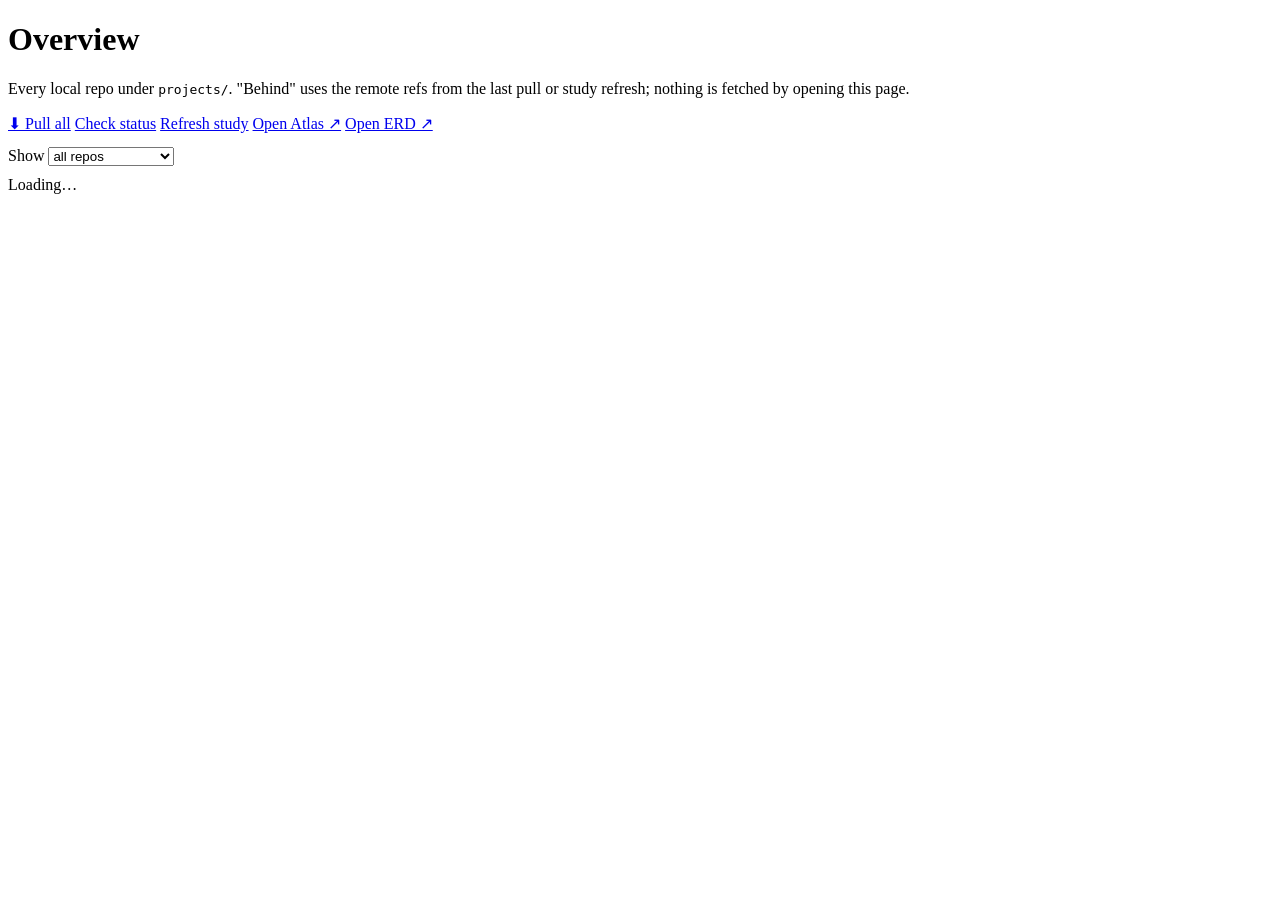
==== control/web/index.html @ 471382fb "added control center" ====
<!doctype html>
<html lang="en"><head>
<meta charset="utf-8"><meta name="viewport" content="width=device-width,initial-scale=1">
<title>UniPOS Control</title>
<link rel="stylesheet" href="/app.css"><script src="/app.js"></script>
</head><body>
<main>
  <h1>Overview</h1>
  <p class="sub">Every local repo under <code>projects/</code>. "Behind" uses the remote refs from the last pull or study refresh; nothing is fetched by opening this page.</p>
  <div class="tiles" id="tiles"></div>
  <div class="row" style="margin-bottom:14px">
    <a class="btn" href="/pull.html?run=1">⬇ Pull all</a>
    <a class="btn" href="/status.html?run=1">Check status</a>
    <a class="btn" href="/study.html?run=1">Refresh study</a>
    <a class="btn" href="/atlas" target="_blank">Open Atlas ↗</a>
    <a class="btn" href="/erd" target="_blank">Open ERD ↗</a>
    <span class="muted" id="upd" style="margin-left:auto"></span>
  </div>
  <div class="row" style="margin-bottom:10px">
    <label class="muted">Show</label>
    <select id="filter">
      <option value="all">all repos</option>
      <option value="attn">needs attention</option>
      <option value="behind">behind origin</option>
      <option value="dirty">uncommitted files</option>
    </select>
  </div>
  <div class="grid" id="repos"><span class="muted">Loading…</span></div>
</main>
<script>
let data;
function last(hist, test) { for (let i = hist.length - 1; i >= 0; i--) if (test(hist[i])) return hist[i]; return null; }
function tile(k, h, extra = '') {
  return `<div class="tile"><div class="k">${k}</div><div class="v">${h ? esc(ago(h.end || h.start)) : 'never'}</div>
    <div class="s">${h ? (h.exit === 0 ? '' : '<span class="badge b-bad">failed</span> ') + esc(h.summary || '') : ''}${extra}</div></div>`;
}
async function load() {
  const [r, s] = await Promise.all([api('/api/repos'), api('/api/study').catch(() => ({}))]);
  data = r;
  const h = r.history.filter(x => !x.dryRun);
  const dep = env => last(h, x => x.action === 'deploy' && x.args?.env === env);
  const c = s.counts || {};
  const inSync = c.commits === 0 && c.drift === 0;
  $('#tiles').innerHTML =
    tile('Last pull', last(h, x => x.action === 'pull')) +
    tile('Last status check', last(h, x => x.action === 'status')) +
    `<div class="tile"><div class="k">Study pages</div><div class="v">${inSync ? '<span class="badge b-ok">in sync</span>' : `<span class="badge b-warn">${c.commits ?? '?'} new commits</span>`}</div>
      <div class="s">refreshed ${esc(ago(s.generatedAt))}${c.drift ? ` · ${c.drift} to review` : ''}</div></div>` +
    ['dev', 'demo'].map(e => { const d = dep(e); return `<div class="tile"><div class="k">Last deploy · ${e}</div><div class="v">${d ? esc(d.args.service) : '—'}</div>
      <div class="s">${d ? esc(ago(d.end)) + (d.exit === 0 ? '' : ' · <span class="badge b-bad">failed</span>') : 'none from this site'}</div></div>`; }).join('');
  draw();
  $('#upd').textContent = 'updated ' + new Date().toLocaleTimeString([], { timeStyle: 'short' });
}
function draw() {
  const f = $('#filter').value;
  const list = data.repos.filter(x =>
    f === 'all' ? true : f === 'behind' ? x.behind > 0 : f === 'dirty' ? x.dirty > 0 :
    (x.behind > 0 || x.dirty > 0 || x.ahead > 0 || !['dev', 'main'].includes(x.branch)));
  $('#repos').innerHTML = list.map(x => {
    const b = [];
    b.push(`<span class="badge ${['dev', 'main'].includes(x.branch) ? '' : 'b-warn'}" title="checked-out branch">${esc(x.branch)}</span>`);
    if (!x.upstream) b.push('<span class="badge b-warn">no upstream</span>');
    else if (x.behind) b.push(`<span class="badge b-info">↓ ${x.behind} behind</span>`);
    if (x.ahead) b.push(`<span class="badge b-warn">↑ ${x.ahead} not pushed</span>`);
    if (x.dirty) b.push(`<span class="badge b-warn">${x.dirty} uncommitted</span>`);
    if (x.upstream && !x.behind && !x.ahead && !x.dirty) b.push('<span class="badge b-ok">up to date</span>');
    return `<div class="card"><div class="name"><span>${esc(x.name)}</span><code class="muted">${esc(x.commit || '')}</code></div>
      <div class="meta" title="${esc(x.subject)}">${esc(x.date || '')} · ${esc(x.author || '')} · ${esc(x.subject || '')}</div>
      <div class="meta">last fetch: ${esc(x.fetchedAt ? ago(x.fetchedAt) : 'never')}</div>
      <div class="badges">${b.join('')}</div></div>`;
  }).join('') || '<span class="muted">Nothing here.</span>';
}
$('#filter').onchange = draw;
load().catch(e => alertNote(e.message));
setInterval(() => { if (!document.hidden) load().catch(() => { }); }, 60000);
</script>
</body></html>
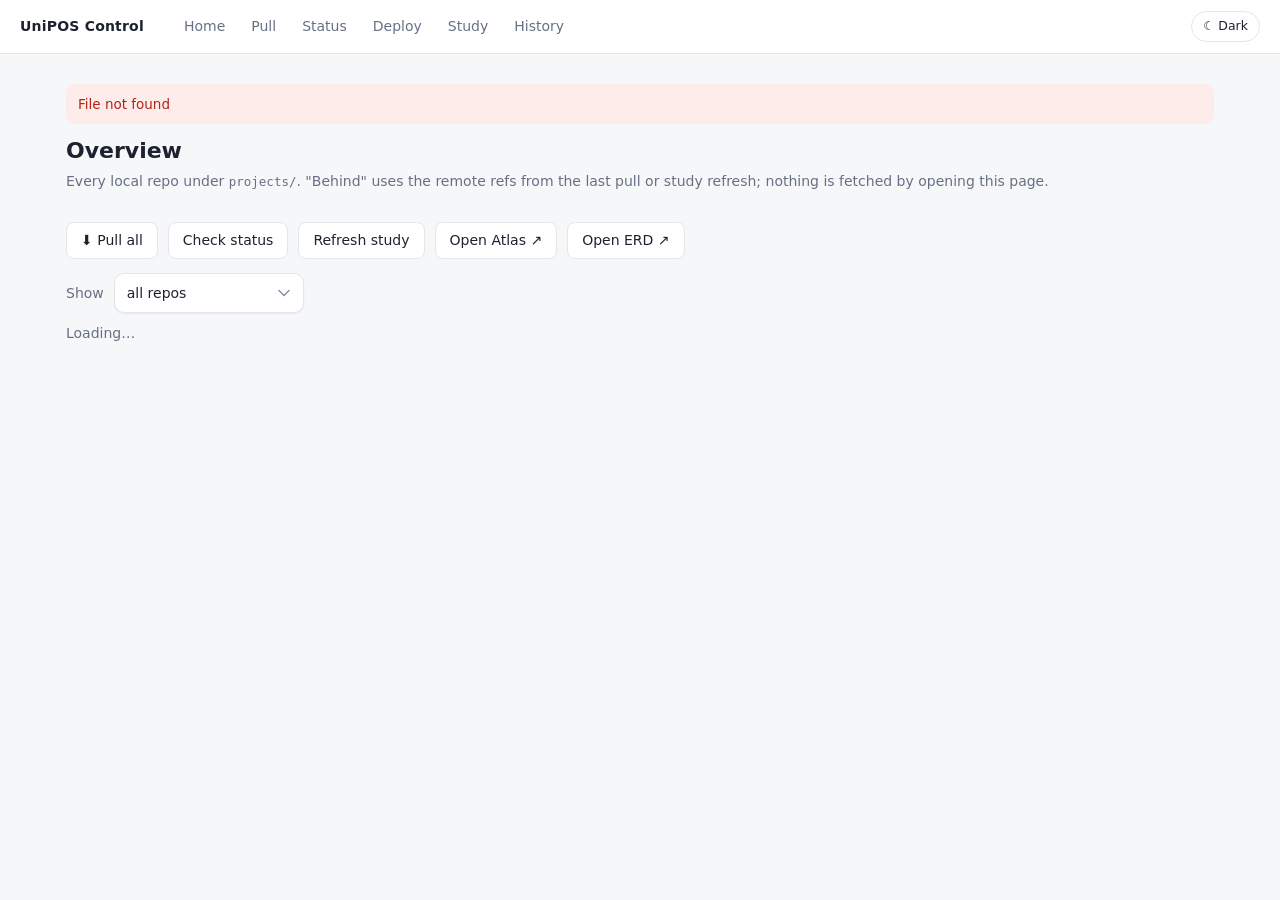
==== commit f1de041d: "Atlas frontend tab, refresh fix, dark mode toggle - Atlas level 7 Frontend (extract_fe.py, fe.js); S" ====
--- a/control/web/index.html
+++ b/control/web/index.html
@@ -2,7 +2,7 @@
 <html lang="en"><head>
 <meta charset="utf-8"><meta name="viewport" content="width=device-width,initial-scale=1">
 <title>UniPOS Control</title>
-<link rel="stylesheet" href="/app.css"><script src="/app.js"></script>
+<link rel="stylesheet" href="app.css"><script src="app.js"></script>
 </head><body>
 <main>
   <h1>Overview</h1>
--- a/control/web/app.css
+++ b/control/web/app.css
@@ -0,0 +1,179 @@
+[hidden]{display:none!important}
+:root{
+  --bg:#f6f7f9;--panel:#fff;--ink:#1c2230;--mute:#667085;--line:#e3e6eb;--code:#f1f3f6;
+  --accent:#0f766e;--ok:#15803d;--okbg:#e8f5ec;--warn:#b45309;--warnbg:#fdf3e2;--bad:#b42318;--badbg:#fdecea;--info:#1d4ed8;--infobg:#e8effd;
+  --r:10px;color-scheme:light;
+}
+@media (prefers-color-scheme:dark){:root:not([data-theme="light"]){
+  --bg:#0f1218;--panel:#171b23;--ink:#e6e9ef;--mute:#98a2b3;--line:#2a303b;--code:#1e232d;
+  --accent:#2dd4bf;--ok:#4ade80;--okbg:#14261b;--warn:#fbbf24;--warnbg:#2a2111;--bad:#f87171;--badbg:#2c1515;--info:#93b4fd;--infobg:#172036;color-scheme:dark}}
+:root[data-theme="dark"]{
+  --bg:#0f1218;--panel:#171b23;--ink:#e6e9ef;--mute:#98a2b3;--line:#2a303b;--code:#1e232d;
+  --accent:#2dd4bf;--ok:#4ade80;--okbg:#14261b;--warn:#fbbf24;--warnbg:#2a2111;--bad:#f87171;--badbg:#2c1515;--info:#93b4fd;--infobg:#172036;color-scheme:dark}
+*{box-sizing:border-box}
+body{margin:0;background:var(--bg);color:var(--ink);font:14px/1.5 system-ui,-apple-system,"Segoe UI",Roboto,sans-serif}
+a{color:var(--accent)}
+code,pre,.mono{font-family:ui-monospace,"JetBrains Mono",Menlo,Consolas,monospace;font-size:12.5px}
+nav.top{display:flex;align-items:center;gap:4px;flex-wrap:wrap;padding:10px 20px;background:var(--panel);border-bottom:1px solid var(--line);position:sticky;top:0;z-index:5}
+nav.top a.brand{font-weight:700;margin-right:14px;letter-spacing:.2px;color:var(--ink);padding-left:0}
+nav.top a.brand:hover{background:none;color:var(--accent)}
+nav.top a{padding:6px 11px;border-radius:7px;text-decoration:none;color:var(--mute)}
+nav.top a:hover{background:var(--code);color:var(--ink)}
+nav.top a.on{background:var(--code);color:var(--ink);font-weight:600}
+nav.top .run{margin-left:auto;font-size:12.5px}
+nav.top button.theme{margin-left:10px;padding:5px 11px;font-size:12.5px;border-radius:999px}
+main{max-width:1180px;margin:0 auto;padding:20px 16px 60px}
+h1{font-size:22px;margin:4px 0 4px}
+h2{font-size:16px;margin:22px 0 10px}
+.sub{color:var(--mute);margin:0 0 16px}
+.panel{background:var(--panel);border:1px solid var(--line);border-radius:var(--r);padding:16px;margin-bottom:14px}
+.row{display:flex;gap:10px;flex-wrap:wrap;align-items:center}
+.grid{display:grid;grid-template-columns:repeat(auto-fill,minmax(260px,1fr));gap:10px}
+.tiles{display:grid;grid-template-columns:repeat(auto-fill,minmax(190px,1fr));gap:10px;margin-bottom:14px}
+.tile{background:var(--panel);border:1px solid var(--line);border-radius:var(--r);padding:12px 14px}
+.tile .k{font-size:12px;color:var(--mute)}
+.tile .v{font-size:15px;font-weight:600;margin-top:2px}
+.tile .s{font-size:12px;color:var(--mute);margin-top:2px}
+button,.btn{font:inherit;border:1px solid var(--line);background:var(--panel);color:var(--ink);padding:7px 14px;border-radius:8px;cursor:pointer;text-decoration:none;display:inline-block}
+button:hover,.btn:hover{border-color:var(--mute)}
+button.primary{background:var(--accent);border-color:var(--accent);color:#fff}
+:root[data-theme="dark"] button.primary{color:#04201d}
+@media (prefers-color-scheme:dark){:root:not([data-theme="light"]) button.primary{color:#04201d}}
+button.danger{background:var(--bad);border-color:var(--bad);color:#fff}
+button:disabled{opacity:.45;cursor:not-allowed}
+select,input[type=text]{font:inherit;padding:7px 10px;border:1px solid var(--line);border-radius:8px;background:var(--panel);color:var(--ink)}
+.badge{display:inline-block;font-size:11.5px;padding:1px 7px;border-radius:999px;background:var(--code);color:var(--mute);white-space:nowrap}
+.b-ok{background:var(--okbg);color:var(--ok)}.b-warn{background:var(--warnbg);color:var(--warn)}.b-bad{background:var(--badbg);color:var(--bad)}.b-info{background:var(--infobg);color:var(--info)}
+.card{background:var(--panel);border:1px solid var(--line);border-radius:var(--r);padding:12px 14px;min-width:0}
+.card .name{font-weight:600;display:flex;justify-content:space-between;gap:6px;align-items:center}
+.card .meta{font-size:12.5px;color:var(--mute);overflow:hidden;text-overflow:ellipsis;white-space:nowrap}
+.card .badges{display:flex;gap:5px;flex-wrap:wrap;margin-top:6px}
+.note{padding:10px 12px;border-radius:8px;margin:10px 0;font-size:13.5px}
+.note.warn{background:var(--warnbg);color:var(--warn)}.note.bad{background:var(--badbg);color:var(--bad)}.note.ok{background:var(--okbg);color:var(--ok)}.note.info{background:var(--infobg);color:var(--info)}
+pre.log{background:var(--code);border:1px solid var(--line);border-radius:8px;padding:10px 12px;max-height:480px;overflow:auto;white-space:pre-wrap;word-break:break-word;margin:0}
+details{margin-top:10px}summary{cursor:pointer;color:var(--mute)}
+.groups{display:grid;gap:10px;grid-template-columns:repeat(auto-fill,minmax(270px,1fr))}
+.group h3{font-size:14px;margin:0 0 6px}
+.group ul{margin:0;padding-left:18px}.group li{margin:2px 0}
+table{border-collapse:collapse;width:100%;font-size:13px}
+th,td{text-align:left;padding:6px 8px;border-bottom:1px solid var(--line);vertical-align:top}
+th{color:var(--mute);font-weight:600;font-size:12px}
+.scroll{overflow-x:auto}
+.md h1{font-size:18px}.md h2{font-size:15px}.md h3{font-size:14px}
+.md code{background:var(--code);padding:0 4px;border-radius:4px}
+.md ul{padding-left:20px}
+.steps{display:flex;gap:6px;flex-wrap:wrap;margin:8px 0}
+.steps span{font-size:12.5px;padding:3px 9px;border-radius:999px;background:var(--code);color:var(--mute)}
+.steps span.on{background:var(--infobg);color:var(--info);font-weight:600}
+.steps span.done{background:var(--okbg);color:var(--ok)}
+.steps span.danger{border:1px solid var(--bad)}
+.muted{color:var(--mute)}
+.spin{display:inline-block;width:10px;height:10px;border:2px solid var(--mute);border-top-color:transparent;border-radius:50%;animation:sp 1s linear infinite;vertical-align:-1px}
+@keyframes sp{to{transform:rotate(360deg)}}
+@media (prefers-reduced-motion:reduce){.spin{animation:none}}
+@media (max-width:600px){nav.top{padding:8px 12px}nav.top .brand{width:100%}main{padding:14px 16px 40px}}
+
+/* ---------- form controls ---------- */
+.field{display:flex;flex-direction:column;gap:6px}
+.field>span{font-size:11px;font-weight:600;letter-spacing:.06em;text-transform:uppercase;color:var(--mute)}
+.controls{display:flex;gap:14px;flex-wrap:wrap;align-items:flex-end}
+select,input[type=text]{height:40px;padding:0 12px;border:1px solid var(--line);border-radius:10px;background-color:var(--panel);color:var(--ink);
+  box-shadow:0 1px 2px rgba(16,24,40,.06);transition:border-color .15s,box-shadow .15s}
+select{appearance:none;-webkit-appearance:none;padding-right:38px;min-width:190px;cursor:pointer;
+  background-image:url("data:image/svg+xml,%3Csvg xmlns='http://www.w3.org/2000/svg' width='12' height='8' viewBox='0 0 12 8'%3E%3Cpath d='M1 1.5l5 5 5-5' fill='none' stroke='%238a94a6' stroke-width='1.6' stroke-linecap='round' stroke-linejoin='round'/%3E%3C/svg%3E");
+  background-repeat:no-repeat;background-position:right 13px center}
+select:hover,input[type=text]:hover{border-color:var(--mute)}
+select:focus-visible,input[type=text]:focus-visible,button:focus-visible{outline:none;border-color:var(--accent);box-shadow:0 0 0 4px color-mix(in srgb,var(--accent) 20%,transparent)}
+.controls button{height:40px;padding:0 18px;border-radius:10px;font-weight:600}
+button.primary{background:linear-gradient(180deg,color-mix(in srgb,var(--accent) 88%,#fff),var(--accent));box-shadow:0 1px 2px rgba(16,24,40,.12),inset 0 1px 0 rgba(255,255,255,.15)}
+button.danger{background:linear-gradient(180deg,color-mix(in srgb,var(--bad) 88%,#fff),var(--bad));box-shadow:0 1px 2px rgba(16,24,40,.12),inset 0 1px 0 rgba(255,255,255,.15);font-weight:600}
+button.danger:disabled,button.primary:disabled{background:var(--code);border-color:var(--line);color:var(--mute);box-shadow:none;opacity:1}
+.seg{display:inline-flex;padding:3px;gap:2px;height:40px;background:var(--code);border:1px solid var(--line);border-radius:11px}
+.seg button{border:0;background:transparent;padding:0 18px;border-radius:8px;font-weight:600;color:var(--mute);height:100%}
+.seg button:hover{color:var(--ink)}
+.seg button.on{background:var(--panel);color:var(--ink);box-shadow:0 1px 3px rgba(16,24,40,.14)}
+.seg button.on[data-v="demo"]{color:var(--bad)}
+.confirm input{font-family:ui-monospace,"JetBrains Mono",Menlo,Consolas,monospace;width:230px}
+.confirm input.match{border-color:var(--ok);box-shadow:0 0 0 4px color-mix(in srgb,var(--ok) 16%,transparent)}
+
+/* ---------- stepper ---------- */
+@property --ang{syntax:'<angle>';inherits:false;initial-value:0deg}
+.stepper{display:flex;align-items:center;flex-wrap:wrap;row-gap:10px;margin:14px 0}
+.step{position:relative;display:inline-flex;align-items:center;gap:8px;padding:6px 14px 6px 6px;border-radius:999px;
+  border:1.5px solid var(--line);background:var(--panel);color:var(--mute);font-size:13px;font-weight:500;transition:all .25s}
+.step .n{width:22px;height:22px;border-radius:50%;display:grid;place-items:center;font-size:11px;font-weight:700;background:var(--code);color:var(--mute);transition:all .25s}
+.step.pending{opacity:.5;filter:saturate(.4)}
+.step.done{border-color:color-mix(in srgb,var(--ok) 70%,transparent);color:var(--ok);background:var(--okbg)}
+.step.done .n{background:var(--ok);color:var(--panel)}
+.step.failed{border-color:var(--bad);color:var(--bad);background:var(--badbg)}
+.step.failed .n{background:var(--bad);color:var(--panel)}
+.step.active{border-color:transparent;color:var(--ink);font-weight:600;box-shadow:0 0 0 4px color-mix(in srgb,var(--accent) 12%,transparent)}
+.step.active .n{background:var(--accent);color:var(--panel);animation:pulse 1.6s ease-in-out infinite}
+.step.active::before{content:'';position:absolute;inset:-1.5px;border-radius:inherit;padding:2px;pointer-events:none;
+  background:conic-gradient(from var(--ang),transparent 0deg 200deg,color-mix(in srgb,var(--accent) 40%,transparent) 260deg,var(--accent) 340deg,transparent 360deg);
+  -webkit-mask:linear-gradient(#000 0 0) content-box,linear-gradient(#000 0 0);-webkit-mask-composite:xor;
+  mask:linear-gradient(#000 0 0) content-box,linear-gradient(#000 0 0);mask-composite:exclude;animation:ring 1.3s linear infinite}
+.stepper .link{width:26px;height:2px;margin:0 4px;border-radius:2px;background:var(--line);transition:background .25s}
+.stepper .link.done{background:var(--ok)}
+@keyframes ring{to{--ang:360deg}}
+@keyframes pulse{50%{box-shadow:0 0 0 5px color-mix(in srgb,var(--accent) 22%,transparent)}}
+@media (prefers-reduced-motion:reduce){.step.active::before,.step.active .n{animation:none}.step.active{border-color:var(--accent)}}
+
+/* ---------- emergency stop ---------- */
+button.estop{display:inline-flex;align-items:center;gap:9px;height:40px;padding:0 16px 0 12px;border-radius:10px;font-weight:700;
+  background:var(--panel);color:var(--bad);border:1.5px solid color-mix(in srgb,var(--bad) 55%,transparent);box-shadow:0 1px 2px rgba(16,24,40,.08)}
+button.estop .sq{width:12px;height:12px;border-radius:3px;background:var(--bad)}
+button.estop:hover:not(:disabled){background:var(--badbg);border-color:var(--bad)}
+button.estop.armed{background:var(--bad);color:#fff;border-color:var(--bad);animation:arm .8s ease-in-out infinite}
+button.estop.armed .sq{background:#fff}
+button.estop:disabled{color:var(--mute);border-color:var(--line);background:var(--code);box-shadow:none;opacity:1}
+button.estop:disabled .sq{background:var(--mute)}
+@keyframes arm{50%{box-shadow:0 0 0 5px color-mix(in srgb,var(--bad) 25%,transparent)}}
+@media (prefers-reduced-motion:reduce){button.estop.armed{animation:none}}
+
+/* ---------- run pages (pull / status) ---------- */
+.hero{display:flex;justify-content:space-between;align-items:center;gap:18px;flex-wrap:wrap;padding:20px}
+.hero h1{margin:0 0 4px}.hero .sub{margin:0;max-width:720px}
+.hero .act{display:flex;flex-direction:column;align-items:flex-end;gap:8px}
+.hero .act .btns{display:flex;gap:10px}
+.hero button{height:42px;padding:0 20px;border-radius:10px;font-weight:600}
+.lastrun{font-size:12.5px;color:var(--mute);text-align:right}
+.livecard{padding:16px 18px}
+.progress{height:6px;border-radius:99px;background:var(--code);overflow:hidden;position:relative}
+.progress>i{display:block;height:100%;width:0;border-radius:inherit;background:linear-gradient(90deg,var(--accent),color-mix(in srgb,var(--accent) 55%,var(--info)));transition:width .45s ease}
+.progress.indet>i{width:30%!important;position:absolute;animation:indet 1.3s ease-in-out infinite}
+@keyframes indet{0%{left:-30%}100%{left:100%}}
+.cur{display:flex;align-items:center;gap:9px;margin-top:12px;font-size:13.5px;font-weight:500}
+.pulse{width:9px;height:9px;border-radius:50%;background:var(--accent);box-shadow:0 0 0 0 color-mix(in srgb,var(--accent) 50%,transparent);animation:pdot 1.4s ease-out infinite}
+@keyframes pdot{70%{box-shadow:0 0 0 8px transparent}100%{box-shadow:0 0 0 0 transparent}}
+.livecard .stepper{margin:0 0 14px}
+.c-ok{--c:var(--ok)}.c-warn{--c:var(--warn)}.c-bad{--c:var(--bad)}.c-info{--c:var(--info)}
+.kpis{display:grid;grid-template-columns:repeat(auto-fit,minmax(160px,1fr));gap:10px;margin:4px 0 14px}
+.kpi{position:relative;overflow:hidden;background:var(--panel);border:1px solid var(--line);border-radius:12px;padding:13px 16px}
+.kpi::before{content:'';position:absolute;left:0;top:0;bottom:0;width:3px;background:var(--c)}
+.kpi .num{font-size:26px;font-weight:700;line-height:1.1;color:var(--c);font-variant-numeric:tabular-nums}
+.kpi .lbl{font-size:12.5px;color:var(--mute);margin-top:2px}
+.kpi.zero::before{background:var(--line)}.kpi.zero .num{color:var(--mute)}
+.gcards{display:grid;grid-template-columns:repeat(auto-fill,minmax(280px,1fr));gap:12px;align-items:start}
+.gcard{background:var(--panel);border:1px solid var(--line);border-radius:12px;overflow:hidden;box-shadow:0 1px 2px rgba(16,24,40,.04)}
+.gcard header{display:flex;align-items:center;gap:9px;padding:12px 14px;border-bottom:1px solid var(--line);font-weight:600;font-size:13.5px}
+.gcard header .dot{width:8px;height:8px;border-radius:50%;background:var(--c);box-shadow:0 0 0 3px color-mix(in srgb,var(--c) 18%,transparent)}
+.gcard header .cnt{margin-left:auto;font-size:12px;font-weight:700;padding:1px 9px;border-radius:99px;background:color-mix(in srgb,var(--c) 14%,transparent);color:var(--c)}
+.gcard .rows{max-height:440px;overflow:auto}
+.grow{display:flex;align-items:center;gap:6px;padding:8px 14px 8px 8px;font-size:13px;border-top:1px solid color-mix(in srgb,var(--line) 55%,transparent)}
+.rows>:first-child .grow,.rows>.grow:first-child{border-top:0}
+.grow .nm{flex:1;min-width:0;overflow:hidden;text-overflow:ellipsis;white-space:nowrap;font-weight:500}
+.grow .chev{width:14px;color:var(--mute);font-weight:700;transition:transform .2s;display:inline-block;text-align:center}
+.chip{font-size:11.5px;padding:1px 8px;border-radius:99px;background:var(--code);color:var(--mute);white-space:nowrap}
+.chip.c-ok,.chip.c-info,.chip.c-warn,.chip.c-bad{background:color-mix(in srgb,var(--c) 14%,transparent);color:var(--c)}
+details.grow-d>summary{list-style:none;cursor:pointer;color:var(--ink)}
+details.grow-d>summary::-webkit-details-marker{display:none}
+details.grow-d>summary:hover{background:var(--code)}
+details.grow-d[open]>summary .chev{transform:rotate(90deg)}
+details.grow-d pre.log{margin:0 12px 10px 28px;max-height:260px;font-size:12px}
+.gcard .empty{padding:14px;color:var(--mute);font-size:13px}
+details.logcard{background:var(--panel);border:1px solid var(--line);border-radius:12px;margin-top:14px;overflow:hidden}
+details.logcard>summary{padding:12px 16px;font-weight:600;color:var(--ink);font-size:13.5px}
+details.logcard pre.log{border:0;border-top:1px solid var(--line);border-radius:0;max-height:520px}
+@media (prefers-reduced-motion:reduce){.progress.indet>i,.pulse{animation:none}}
+@media (max-width:600px){.hero .act{align-items:stretch;width:100%}.lastrun{text-align:left}}
